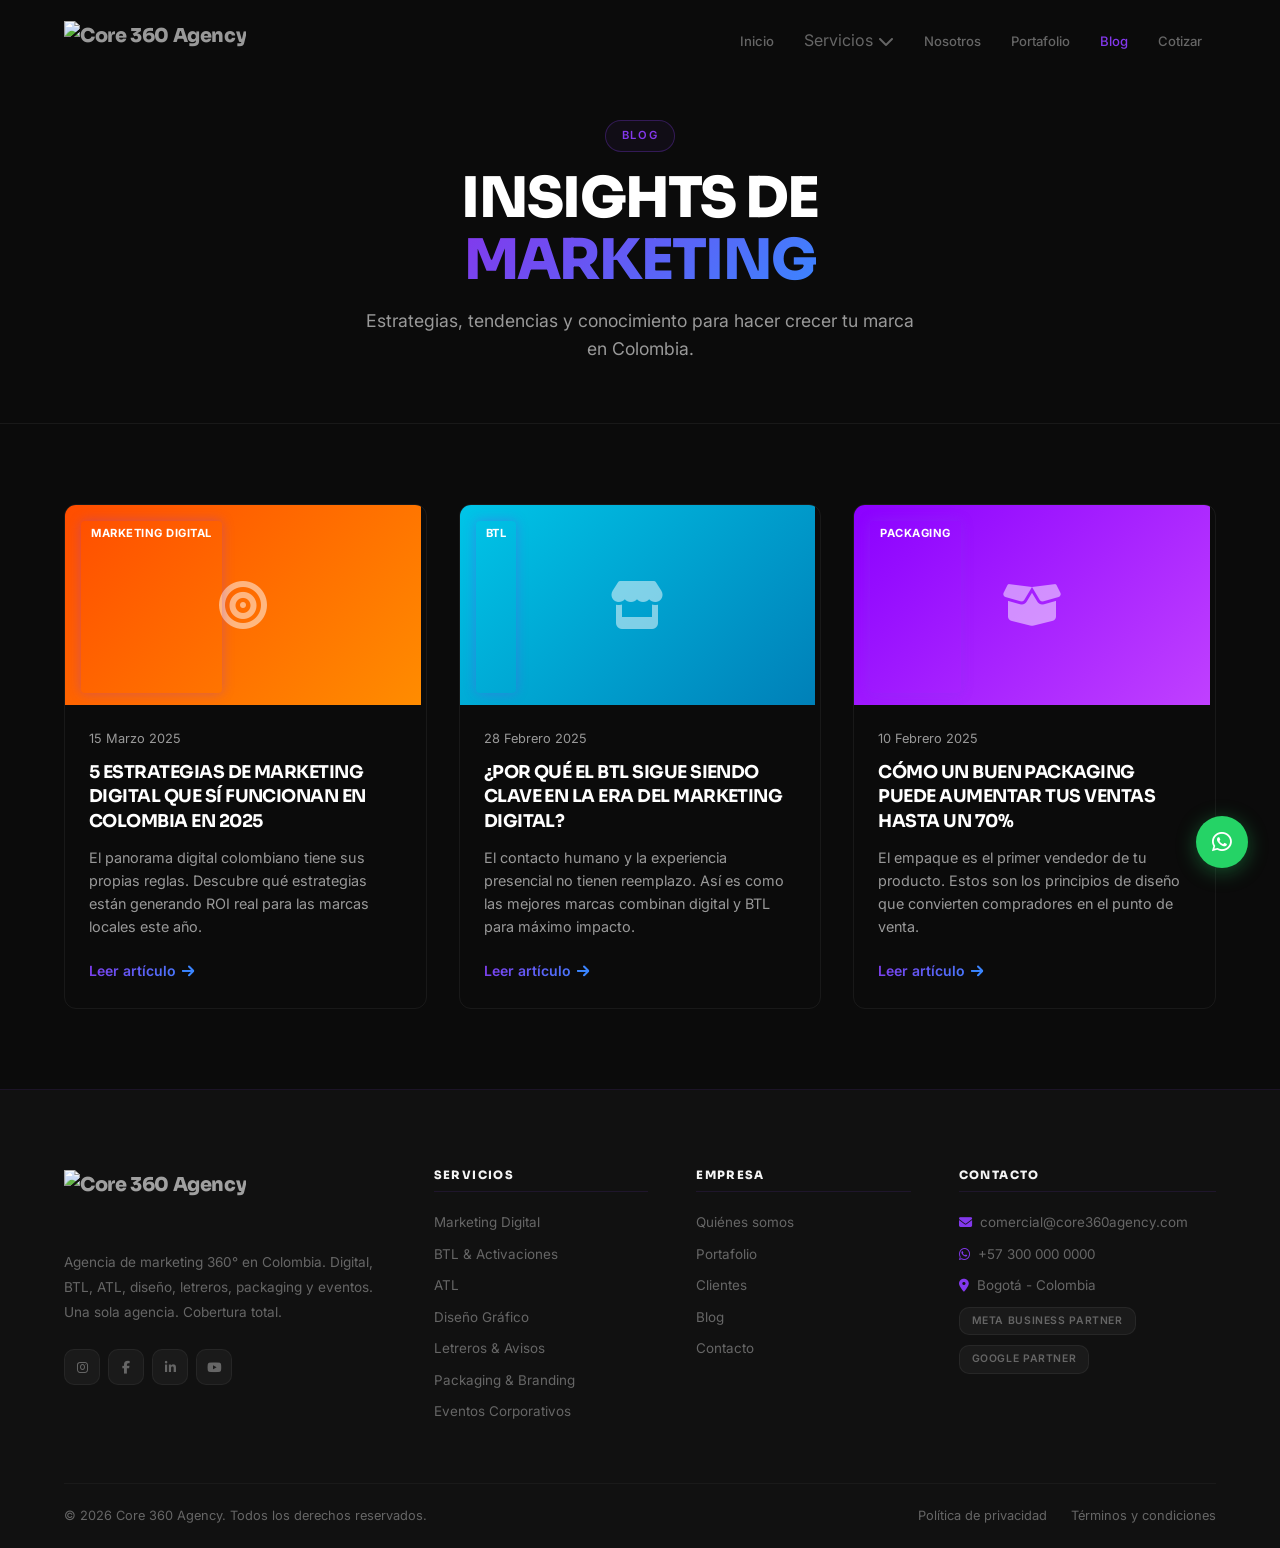
==== blog/index.html @ 4177e61e "Add blog/index.html" ====
<!DOCTYPE html>
<html lang="es">
<head>
  <meta charset="UTF-8">
  <meta name="viewport" content="width=device-width, initial-scale=1.0">
  <title>Blog de Marketing | Core 360 Agency</title>
  <meta name="description" content="Artículos, estrategias y tendencias de marketing digital, BTL, branding y publicidad en Colombia. Blog de Core 360 Agency.">
  <meta name="keywords" content="blog marketing Colombia, estrategias marketing digital, tendencias publicidad, branding Colombia">
  <link rel="canonical" href="https://core360agency.com/blog">
  <meta property="og:title" content="Blog de Marketing | Core 360 Agency">
  <meta property="og:description" content="Estrategias, tendencias y conocimiento para hacer crecer tu marca en Colombia.">
  <meta property="og:url" content="https://core360agency.com/blog">
  <meta property="og:type" content="website">
  <link rel="preconnect" href="https://fonts.googleapis.com">
  <link rel="preconnect" href="https://fonts.gstatic.com" crossorigin>
  <link href="https://fonts.googleapis.com/css2?family=Sora:wght@400;600;700;800&family=Inter:wght@300;400;500;600&display=swap" rel="stylesheet">
  <link rel="stylesheet" href="https://cdnjs.cloudflare.com/ajax/libs/font-awesome/6.5.0/css/all.min.css">
  <link rel="stylesheet" href="../css/styles.css">
  <link rel="stylesheet" href="../css/service-landing.css">

  <!-- Google Analytics 4 -->
  <script async src="https://www.googletagmanager.com/gtag/js?id=G-XXXXXXXXXX"></script>
  <script>
    window.dataLayer = window.dataLayer || [];
    function gtag(){dataLayer.push(arguments);}
    gtag('js', new Date());
    gtag('config', 'G-XXXXXXXXXX');
  </script>

  <!-- Meta Pixel -->
  <script>
    !function(f,b,e,v,n,t,s){if(f.fbq)return;n=f.fbq=function(){n.callMethod?
    n.callMethod.apply(n,arguments):n.queue.push(arguments)};if(!f._fbq)f._fbq=n;
    n.push=n;n.loaded=!0;n.version='2.0';n.queue=[];t=b.createElement(e);t.async=!0;
    t.src=v;s=b.getElementsByTagName(e)[0];s.parentNode.insertBefore(t,s)}(window,
    document,'script','https://connect.facebook.net/en_US/fbevents.js');
    fbq('init', 'XXXXXXXXXXXXXXXXXX');
    fbq('track', 'PageView');
  </script>
  <noscript><img height="1" width="1" style="display:none"
    src="https://www.facebook.com/tr?id=XXXXXXXXXXXXXXXXXX&ev=PageView&noscript=1"/></noscript>

  <style>
    .blog-hero { padding: 120px 0 60px; text-align: center; background: var(--bg-secondary); border-bottom: 1px solid rgba(255,255,255,0.06); }
    .blog-hero .section-tag { margin-bottom: 16px; display: inline-block; }
    .blog-hero h1 { font-family: 'Sora', sans-serif; font-size: clamp(2rem, 5vw, 3.5rem); font-weight: 800; color: #fff; line-height: 1.1; margin-bottom: 16px; }
    .blog-hero h1 em { color: var(--primary); font-style: normal; }
    .blog-hero p { color: var(--text-muted); font-size: 1.1rem; max-width: 560px; margin: 0 auto; }
    .blog-listing { padding: 80px 0; }
    .blog-listing__grid { display: grid; grid-template-columns: repeat(auto-fill, minmax(320px, 1fr)); gap: 32px; }
    .blog-listing .blog-card { background: var(--card-bg); border: 1px solid rgba(255,255,255,0.06); border-radius: 12px; overflow: hidden; transition: transform 0.3s, box-shadow 0.3s; }
    .blog-listing .blog-card:hover { transform: translateY(-6px); box-shadow: 0 20px 40px rgba(0,0,0,0.3); }
    .blog-card__img { height: 200px; position: relative; overflow: hidden; }
    .blog-card__placeholder { width: 100%; height: 100%; display: flex; align-items: center; justify-content: center; font-size: 3rem; color: rgba(255,255,255,0.5); }
    .blog-card__cat { position: absolute; top: 16px; left: 16px; background: var(--primary); color: #fff; font-size: 0.7rem; font-weight: 700; padding: 4px 10px; border-radius: 4px; text-transform: uppercase; letter-spacing: 0.5px; }
    .blog-card__body { padding: 24px; }
    .blog-card__date { font-size: 0.8rem; color: var(--text-muted); display: block; margin-bottom: 10px; }
    .blog-card__title { font-family: 'Sora', sans-serif; font-size: 1.1rem; font-weight: 700; color: #fff; margin-bottom: 12px; line-height: 1.4; }
    .blog-card__excerpt { color: var(--text-muted); font-size: 0.9rem; line-height: 1.6; margin-bottom: 20px; }
    .blog-card__link { color: var(--primary); font-size: 0.875rem; font-weight: 600; text-decoration: none; display: inline-flex; align-items: center; gap: 6px; transition: gap 0.2s; }
    .blog-card__link:hover { gap: 10px; }
  </style>
</head>
<body>

  <header class="header" id="header">
    <nav class="nav container">
      <a href="../index.html" class="nav__logo">
        <img src="../img/logo.png" alt="Core 360 Agency" class="nav__logo-img">
      </a>
      <ul class="nav__menu" id="navMenu">
        <li><a href="../index.html" class="nav__link">Inicio</a></li>
        <li class="nav__item--dropdown">
          <a href="../index.html#servicios" class="nav__link nav__link--dropdown">Servicios <i class="fas fa-chevron-down"></i></a>
          <ul class="nav__dropdown">
            <li><a href="../servicios/marketing-digital.html">Marketing Digital</a></li>
            <li><a href="../servicios/btl-activaciones.html">BTL & Activaciones</a></li>
            <li><a href="../servicios/atl.html">ATL</a></li>
            <li><a href="../servicios/diseno-grafico.html">Diseño Gráfico</a></li>
            <li><a href="../servicios/letreros-avisos.html">Letreros & Avisos</a></li>
            <li><a href="../servicios/packaging-branding.html">Packaging & Branding</a></li>
            <li><a href="../servicios/eventos-corporativos.html">Eventos Corporativos</a></li>
          </ul>
        </li>
        <li><a href="../index.html#nosotros" class="nav__link">Nosotros</a></li>
        <li><a href="../index.html#portafolio" class="nav__link">Portafolio</a></li>
        <li><a href="index.html" class="nav__link nav__link--active">Blog</a></li>
        <li><a href="../index.html#contacto" class="nav__link nav__cta">Cotizar</a></li>
      </ul>
      <button class="nav__toggle" id="navToggle" aria-label="Abrir menú"><span></span><span></span><span></span></button>
    </nav>
  </header>

  <!-- HERO -->
  <section class="blog-hero">
    <div class="container">
      <span class="section-tag">Blog</span>
      <h1>INSIGHTS DE<br><em>MARKETING</em></h1>
      <p>Estrategias, tendencias y conocimiento para hacer crecer tu marca en Colombia.</p>
    </div>
  </section>

  <!-- LISTADO DE ARTÍCULOS -->
  <section class="blog-listing">
    <div class="container">
      <div class="blog-listing__grid">

        <article class="blog-card reveal">
          <div class="blog-card__img">
            <div class="blog-card__placeholder" style="background: linear-gradient(135deg, #FF4D00, #FF8C00);">
              <i class="fas fa-bullseye"></i>
            </div>
            <span class="blog-card__cat">Marketing Digital</span>
          </div>
          <div class="blog-card__body">
            <span class="blog-card__date">15 Marzo 2025</span>
            <h2 class="blog-card__title">5 estrategias de marketing digital que sí funcionan en Colombia en 2025</h2>
            <p class="blog-card__excerpt">El panorama digital colombiano tiene sus propias reglas. Descubre qué estrategias están generando ROI real para las marcas locales este año.</p>
            <a href="estrategias-marketing-digital-colombia-2025.html" class="blog-card__link">Leer artículo <i class="fas fa-arrow-right"></i></a>
          </div>
        </article>

        <article class="blog-card reveal">
          <div class="blog-card__img">
            <div class="blog-card__placeholder" style="background: linear-gradient(135deg, #00C5E8, #0080B8);">
              <i class="fas fa-store"></i>
            </div>
            <span class="blog-card__cat">BTL</span>
          </div>
          <div class="blog-card__body">
            <span class="blog-card__date">28 Febrero 2025</span>
            <h2 class="blog-card__title">¿Por qué el BTL sigue siendo clave en la era del marketing digital?</h2>
            <p class="blog-card__excerpt">El contacto humano y la experiencia presencial no tienen reemplazo. Así es como las mejores marcas combinan digital y BTL para máximo impacto.</p>
            <a href="btl-vs-digital-como-combinarlos.html" class="blog-card__link">Leer artículo <i class="fas fa-arrow-right"></i></a>
          </div>
        </article>

        <article class="blog-card reveal">
          <div class="blog-card__img">
            <div class="blog-card__placeholder" style="background: linear-gradient(135deg, #8B00FF, #C040FF);">
              <i class="fas fa-box-open"></i>
            </div>
            <span class="blog-card__cat">Packaging</span>
          </div>
          <div class="blog-card__body">
            <span class="blog-card__date">10 Febrero 2025</span>
            <h2 class="blog-card__title">Cómo un buen packaging puede aumentar tus ventas hasta un 70%</h2>
            <p class="blog-card__excerpt">El empaque es el primer vendedor de tu producto. Estos son los principios de diseño que convierten compradores en el punto de venta.</p>
            <a href="packaging-que-aumenta-ventas.html" class="blog-card__link">Leer artículo <i class="fas fa-arrow-right"></i></a>
          </div>
        </article>

      </div>
    </div>
  </section>

  <!-- FOOTER -->
  <footer class="footer">
    <div class="container">
      <div class="footer__grid">
        <div class="footer__brand">
          <a href="../index.html" class="nav__logo">
            <img src="../img/logo.png" alt="Core 360 Agency" class="footer__logo-img">
          </a>
          <p>Agencia de marketing 360° en Colombia. Digital, BTL, ATL, diseño, letreros, packaging y eventos. Una sola agencia. Cobertura total.</p>
          <div class="footer__social">
            <a href="https://www.instagram.com/core360agency/" target="_blank" rel="noopener" aria-label="Instagram"><i class="fab fa-instagram"></i></a>
            <a href="https://www.facebook.com/core360agency" target="_blank" rel="noopener" aria-label="Facebook"><i class="fab fa-facebook-f"></i></a>
            <a href="https://www.linkedin.com/company/core360agency" target="_blank" rel="noopener" aria-label="LinkedIn"><i class="fab fa-linkedin-in"></i></a>
            <a href="https://www.youtube.com/@core360agency" target="_blank" rel="noopener" aria-label="YouTube"><i class="fab fa-youtube"></i></a>
          </div>
        </div>
        <div class="footer__col">
          <h4>Servicios</h4>
          <ul>
            <li><a href="../servicios/marketing-digital.html">Marketing Digital</a></li>
            <li><a href="../servicios/btl-activaciones.html">BTL & Activaciones</a></li>
            <li><a href="../servicios/atl.html">ATL</a></li>
            <li><a href="../servicios/diseno-grafico.html">Diseño Gráfico</a></li>
            <li><a href="../servicios/letreros-avisos.html">Letreros & Avisos</a></li>
            <li><a href="../servicios/packaging-branding.html">Packaging & Branding</a></li>
            <li><a href="../servicios/eventos-corporativos.html">Eventos Corporativos</a></li>
          </ul>
        </div>
        <div class="footer__col">
          <h4>Empresa</h4>
          <ul>
            <li><a href="../index.html#nosotros">Quiénes somos</a></li>
            <li><a href="../index.html#portafolio">Portafolio</a></li>
            <li><a href="../index.html#clientes">Clientes</a></li>
            <li><a href="index.html">Blog</a></li>
            <li><a href="../index.html#contacto">Contacto</a></li>
          </ul>
        </div>
        <div class="footer__col">
          <h4>Contacto</h4>
          <ul>
            <li><i class="fas fa-envelope"></i> comercial@core360agency.com</li>
            <li><i class="fab fa-whatsapp"></i> +57 300 000 0000</li>
            <li><i class="fas fa-map-marker-alt"></i> Bogotá - Colombia</li>
          </ul>
          <div class="footer__badge"><span>Meta Business Partner</span></div>
          <div class="footer__badge"><span>Google Partner</span></div>
        </div>
      </div>
      <div class="footer__bottom">
        <p>&copy; 2026 Core 360 Agency. Todos los derechos reservados.</p>
        <div class="footer__bottom-links">
          <a href="../privacidad.html">Política de privacidad</a>
          <a href="../terminos.html">Términos y condiciones</a>
        </div>
      </div>
    </div>
  </footer>

  <a href="https://wa.me/573000000000?text=Hola%2C%20quiero%20información%20sobre%20los%20servicios%20de%20Core%20360%20Agency" target="_blank" rel="noopener" class="whatsapp-float" aria-label="WhatsApp"><i class="fab fa-whatsapp"></i></a>
  <button class="scroll-top" id="scrollTop" aria-label="Arriba"><i class="fas fa-chevron-up"></i></button>

  <script src="../js/main.js"></script>
</body>
</html>
---- css/styles.css ----
/* ===========================================
   CORE 360 AGENCY — Main Stylesheet
   Paleta: Tech Creativo v4.0

   BASE
   #0B0B0B   Negro (fondo principal)
   #F5F5F5   Blanco roto (texto)
   #1A1A1A   Gris UI (cards/secciones)

   ADN DE MARCA
   #8338EC   Violeta eléctrico (color principal)

   GRADIENTE ESTRELLA: violeta → azul
   linear-gradient(135deg, #8338EC, #3A86FF)

   COLORES POR SERVICIO
   01 Marketing Digital  → #3A86FF  azul
   02 BTL & Activaciones → #FB5607  naranja
   03 ATL                → #FF006E  magenta
   04 Diseño Gráfico     → #8338EC  violeta
   05 Letreros & Avisos  → #FFBE0B  amarillo
   06 Packaging & Brand  → #06D6A0  verde
   07 Eventos Corp.      → #FF4D9A  rosa hot

   TIPOGRAFÍA
   Headings: Sora (600/700/800)
   Body:     Inter (300/400/500/600)
=========================================== */

/* ===== RESET & BASE ===== */
*, *::before, *::after { box-sizing: border-box; margin: 0; padding: 0; }

:root {
  /* Paleta principal */
  --violet:    #8338EC;
  --violet-h:  #9B5DE5;
  --blue:      #3A86FF;
  --dark:      #0B0B0B;
  --dark-2:    #111111;
  --dark-3:    #1A1A1A;
  --dark-4:    #252525;
  --dark-5:    #333333;
  --white:     #F5F5F5;
  --gray:      #666666;
  --light:     #999999;
  /* Gradiente estrella */
  --grad:      linear-gradient(135deg, #8338EC 0%, #3A86FF 100%);
  --grad-h:    linear-gradient(135deg, #9B5DE5 0%, #5A9FFF 100%);
  /* Tipografías */
  --font-h:    'Sora', sans-serif;
  --font-b:    'Inter', sans-serif;
  /* UI */
  --radius:    10px;
  --trans:     0.28s ease;
}

html { scroll-behavior: smooth; font-size: 16px; }

body {
  background-color: var(--dark);
  color: var(--light);
  font-family: var(--font-b);
  line-height: 1.6;
  overflow-x: hidden;
  -webkit-font-smoothing: antialiased;
}

a { text-decoration: none; color: inherit; }
ul { list-style: none; }
img { display: block; max-width: 100%; }
button { cursor: pointer; border: none; background: none; font-family: inherit; }

.container {
  max-width: 1200px;
  margin: 0 auto;
  padding: 0 24px;
}

/* ===== TIPOGRAFÍA ===== */
h1, h2, h3, h4 {
  font-family: var(--font-h);
  font-weight: 800;
  line-height: 1;
  letter-spacing: -0.03em;
}

/* Texto con gradiente violeta→azul */
em {
  font-style: normal;
  background: var(--grad);
  -webkit-background-clip: text;
  -webkit-text-fill-color: transparent;
  background-clip: text;
}

.section-tag {
  display: inline-flex;
  align-items: center;
  gap: 8px;
  font-family: var(--font-b);
  font-size: 0.7rem;
  font-weight: 600;
  letter-spacing: 0.14em;
  text-transform: uppercase;
  color: var(--violet);
  border: 1px solid rgba(131, 56, 236, 0.3);
  padding: 6px 16px;
  border-radius: 50px;
  margin-bottom: 20px;
  background: rgba(131, 56, 236, 0.05);
}
/* Punto decorativo antes del tag */
.section-tag::before {
  content: '';
  width: 6px;
  height: 6px;
  border-radius: 50%;
  background: var(--grad);
  flex-shrink: 0;
}

.section-header { text-align: center; margin-bottom: 60px; }

.section-title {
  font-size: clamp(2.5rem, 5vw, 4rem);
  color: var(--white);
  margin-bottom: 16px;
  text-transform: uppercase;
}

.section-subtitle {
  font-size: 1rem;
  color: var(--gray);
  max-width: 540px;
  margin: 0 auto;
  font-weight: 400;
}

/* ===== BOTONES ===== */
.btn {
  display: inline-flex;
  align-items: center;
  gap: 8px;
  padding: 13px 30px;
  font-family: var(--font-b);
  font-size: 0.87rem;
  font-weight: 600;
  letter-spacing: 0.02em;
  border-radius: var(--radius);
  transition: all var(--trans);
  white-space: nowrap;
  position: relative;
  overflow: hidden;
}

/* Botón gradiente violeta→azul */
.btn--primary {
  background: var(--grad);
  color: var(--white);
  border: 1px solid transparent;
}
.btn--primary::before {
  content: '';
  position: absolute;
  inset: 0;
  background: var(--grad-h);
  opacity: 0;
  transition: opacity var(--trans);
}
.btn--primary:hover::before { opacity: 1; }
.btn--primary:hover {
  transform: translateY(-2px);
  box-shadow:
    0 0 24px rgba(131, 56, 236, 0.4),
    0 0 48px rgba(58, 134, 255, 0.2),
    0 12px 30px rgba(0,0,0,0.4);
}
.btn--primary span,
.btn--primary i { position: relative; z-index: 1; }

.btn--outline {
  background: transparent;
  color: var(--white);
  border: 1px solid rgba(255,255,255,0.15);
}
.btn--outline:hover {
  border-color: var(--violet);
  color: var(--violet);
  box-shadow: 0 0 16px rgba(131,56,236,0.2);
}

.btn--whatsapp {
  background: #25D366;
  color: #fff;
  border: 1px solid transparent;
}
.btn--whatsapp:hover {
  background: #1EBE57;
  transform: translateY(-2px);
  box-shadow: 0 0 20px rgba(37,211,102,0.35);
}

.btn--sm   { padding: 8px 18px; font-size: 0.78rem; }
.btn--lg   { padding: 16px 38px; font-size: 0.95rem; }
.btn--full { width: 100%; justify-content: center; }

/* ===== REVEAL ANIMATIONS ===== */
.reveal {
  opacity: 0;
  transform: translateY(28px);
  transition: opacity 0.65s cubic-bezier(0.16, 1, 0.3, 1),
              transform 0.65s cubic-bezier(0.16, 1, 0.3, 1);
}
.reveal.is-visible { opacity: 1; transform: translateY(0); }
.reveal[data-delay="100"] { transition-delay: 0.1s; }
.reveal[data-delay="200"] { transition-delay: 0.2s; }

/* ===== HEADER / NAV ===== */
.header {
  position: fixed;
  top: 0; left: 0; right: 0;
  z-index: 1000;
  padding: 20px 0;
  transition: background var(--trans), padding var(--trans);
}
.header.scrolled {
  background: rgba(11, 11, 11, 0.9);
  backdrop-filter: blur(20px);
  -webkit-backdrop-filter: blur(20px);
  padding: 13px 0;
  border-bottom: 1px solid rgba(131, 56, 236, 0.15);
}

.nav { display: flex; align-items: center; justify-content: space-between; }

/* Logo — "360" con gradiente animado */
.nav__logo {
  font-family: var(--font-h);
  font-weight: 800;
  font-size: 1.2rem;
  letter-spacing: -0.02em;
  display: flex;
  align-items: baseline;
  gap: 1px;
}
.logo-core   { color: var(--white); }
.logo-360    {
  background: var(--grad);
  -webkit-background-clip: text;
  -webkit-text-fill-color: transparent;
  background-clip: text;
  font-size: 1.4rem;
}
.logo-agency {
  color: var(--gray);
  font-size: 0.68rem;
  font-weight: 400;
  margin-left: 5px;
  letter-spacing: 0.1em;
  text-transform: uppercase;
}

/* Menú */
.nav__menu { display: flex; align-items: center; gap: 2px; }

.nav__link {
  font-family: var(--font-b);
  font-size: 0.82rem;
  font-weight: 500;
  color: var(--gray);
  padding: 8px 14px;
  border-radius: var(--radius);
  transition: color var(--trans), background var(--trans);
}
.nav__link:hover { color: var(--white); background: rgba(255,255,255,0.04); }
.nav__link--active { color: var(--violet); }

.nav__link--cta {
  background: var(--grad);
  color: var(--white) !important;
  padding: 9px 22px;
  font-weight: 600;
  box-shadow: 0 0 16px rgba(131,56,236,0.3);
}
.nav__link--cta:hover {
  background: var(--grad-h);
  box-shadow: 0 0 28px rgba(131,56,236,0.5);
}

/* Hamburger */
.nav__toggle {
  display: none;
  flex-direction: column;
  gap: 5px;
  padding: 4px;
}
.nav__toggle span {
  display: block;
  width: 24px;
  height: 2px;
  background: var(--white);
  border-radius: 4px;
  transition: all var(--trans);
}

/* ===== HERO ===== */
.hero {
  position: relative;
  min-height: 100vh;
  display: flex;
  align-items: center;
  padding-top: 100px;
  overflow: hidden;
}

.hero__bg { position: absolute; inset: 0; z-index: 0; background: var(--dark); }

/* Dot grid — futurista y técnico */
.hero__grid-lines {
  position: absolute;
  inset: 0;
  background-image: radial-gradient(rgba(131, 56, 236, 0.08) 1px, transparent 1px);
  background-size: 30px 30px;
}

/* Glow multi-color en el fondo */
.hero__gradient {
  position: absolute;
  inset: 0;
  background:
    radial-gradient(ellipse 55% 65% at 10% 35%, rgba(131, 56, 236, 0.14) 0%, transparent 60%),
    radial-gradient(ellipse 45% 50% at 85% 65%, rgba(58, 134, 255, 0.10) 0%, transparent 55%),
    radial-gradient(ellipse 30% 30% at 50% 95%, rgba(251, 86, 7, 0.06) 0%, transparent 50%);
}

.hero__content { position: relative; z-index: 1; padding: 80px 0; }

.hero__tag {
  display: inline-flex;
  align-items: center;
  gap: 8px;
  font-size: 0.72rem;
  font-weight: 600;
  letter-spacing: 0.12em;
  text-transform: uppercase;
  color: var(--gray);
  margin-bottom: 24px;
}
.tag-dot {
  width: 8px;
  height: 8px;
  border-radius: 50%;
  background: var(--grad);
  box-shadow: 0 0 8px rgba(131,56,236,0.6);
  animation: pulse-dot 2s ease-in-out infinite;
}
@keyframes pulse-dot {
  0%,100% { box-shadow: 0 0 4px rgba(131,56,236,0.6); }
  50%      { box-shadow: 0 0 16px rgba(131,56,236,0.9), 0 0 30px rgba(58,134,255,0.4); }
}

.hero__title {
  font-size: clamp(3.5rem, 9vw, 8.5rem);
  color: var(--white);
  display: flex;
  flex-direction: column;
  margin-bottom: 24px;
  line-height: 0.95;
}
.hero__title-line--1 {
  color: rgba(255,255,255,0.2);
  font-size: 0.42em;
  letter-spacing: 0.1em;
  font-weight: 600;
  margin-bottom: 6px;
}
.hero__title-line--2 { line-height: 0.92; }
.hero__title-line--3 { color: var(--white); }

/* Acento con gradiente violeta→azul */
.hero__accent {
  display: block;
  background: var(--grad);
  -webkit-background-clip: text;
  -webkit-text-fill-color: transparent;
  background-clip: text;
  filter: drop-shadow(0 0 30px rgba(131,56,236,0.4));
}

.hero__subtitle {
  font-size: 0.82rem;
  color: var(--gray);
  letter-spacing: 0.1em;
  text-transform: uppercase;
  margin-bottom: 36px;
}

.hero__ctas { display: flex; gap: 14px; flex-wrap: wrap; margin-bottom: 56px; }

.hero__stats {
  display: flex;
  gap: 44px;
  flex-wrap: wrap;
  padding-top: 36px;
  border-top: 1px solid rgba(255,255,255,0.06);
}

.hero__stat { display: flex; flex-direction: column; }
.stat-num {
  font-family: var(--font-h);
  font-size: 2.6rem;
  font-weight: 800;
  color: var(--white);
  line-height: 1;
}
.stat-plus {
  font-family: var(--font-h);
  font-size: 2rem;
  font-weight: 800;
  background: var(--grad);
  -webkit-background-clip: text;
  -webkit-text-fill-color: transparent;
  background-clip: text;
}
.stat-label {
  font-size: 0.7rem;
  color: var(--gray);
  letter-spacing: 0.1em;
  text-transform: uppercase;
  margin-top: 4px;
  font-weight: 400;
}

.hero__scroll-indicator {
  position: absolute;
  bottom: 36px; left: 50%;
  transform: translateX(-50%);
  display: flex; flex-direction: column; align-items: center;
  gap: 8px; z-index: 1;
}
.hero__scroll-indicator span {
  font-size: 0.6rem;
  letter-spacing: 0.18em;
  color: var(--dark-5);
  font-weight: 500;
}
.scroll-line {
  width: 1px; height: 40px;
  background: linear-gradient(to bottom, var(--violet), transparent);
  animation: scroll-line 2s ease-in-out infinite;
}
@keyframes scroll-line {
  0%   { opacity: 1; transform: scaleY(0); transform-origin: top; }
  50%  { opacity: 1; transform: scaleY(1); transform-origin: top; }
  100% { opacity: 0; transform: scaleY(1); transform-origin: bottom; }
}

/* ===== MARQUEE STRIP ===== */
.marquee-strip {
  overflow: hidden;
  padding: 14px 0;
  background: var(--dark-3);
  position: relative;
}
/* Línea superior con gradiente de marca */
.marquee-strip::before {
  content: '';
  position: absolute;
  top: 0; left: 0; right: 0;
  height: 2px;
  background: linear-gradient(90deg,
    transparent 0%,
    #8338EC 20%,
    #3A86FF 50%,
    #FB5607 75%,
    #06D6A0 90%,
    transparent 100%);
}

.marquee-track {
  display: flex;
  gap: 32px;
  width: max-content;
  animation: marquee 30s linear infinite;
}
.marquee-track span {
  font-family: var(--font-b);
  font-size: 0.78rem;
  font-weight: 600;
  letter-spacing: 0.1em;
  text-transform: uppercase;
  color: var(--gray);
  white-space: nowrap;
}
.marquee-track .sep {
  background: var(--grad);
  -webkit-background-clip: text;
  -webkit-text-fill-color: transparent;
  background-clip: text;
}
@keyframes marquee {
  from { transform: translateX(0); }
  to   { transform: translateX(-50%); }
}

/* ===== SERVICIOS ===== */
.services { padding: 120px 0; background: var(--dark); }

.services__grid {
  display: grid;
  grid-template-columns: repeat(3, 1fr);
  gap: 16px;
}

.service-card--wide { grid-column: 1 / -1; }
.service-card--wide .service-card__list {
  display: grid;
  grid-template-columns: repeat(4, 1fr);
  gap: 0 16px;
}

/* ─── SERVICE CARD — Tech Creativo ─── */
.service-card {
  --svc-color: var(--violet);
  --svc-glow:  rgba(131, 56, 236, 0.15);

  background: var(--dark-3);
  border: 1px solid rgba(255,255,255,0.05);
  border-radius: 14px;
  padding: 36px 30px;
  position: relative;
  overflow: hidden;
  transition: border-color 0.3s ease, box-shadow 0.3s ease, transform 0.3s ease, background 0.3s ease;
}

/* Barra superior de color */
.service-card::before {
  content: '';
  position: absolute;
  top: 0; left: 0; right: 0;
  height: 3px;
  background: var(--svc-color);
  border-radius: 14px 14px 0 0;
  opacity: 0.3;
  transition: opacity 0.3s ease, box-shadow 0.3s ease;
}

/* Glow de fondo al hover */
.service-card::after {
  content: '';
  position: absolute;
  inset: 0;
  background: radial-gradient(ellipse 65% 55% at 15% 15%, var(--svc-glow) 0%, transparent 70%);
  opacity: 0;
  transition: opacity 0.4s ease;
  pointer-events: none;
  border-radius: 14px;
}

.service-card:hover {
  border-color: var(--svc-color);
  background: var(--dark-2);
  transform: translateY(-6px);
  box-shadow:
    0 0 0 1px var(--svc-color),
    0 0 40px var(--svc-glow),
    0 24px 60px rgba(0,0,0,0.5);
}
.service-card:hover::before {
  opacity: 1;
  box-shadow: 0 0 12px var(--svc-color);
}
.service-card:hover::after { opacity: 1; }

/* Número decorativo grande */
.service-card__number {
  font-family: var(--font-h);
  font-size: 5.5rem;
  font-weight: 800;
  color: var(--svc-color);
  opacity: 0.05;
  position: absolute;
  top: 10px; right: 20px;
  line-height: 1;
  pointer-events: none;
  transition: opacity 0.3s ease;
  letter-spacing: -0.04em;
}
.service-card:hover .service-card__number { opacity: 0.12; }

/* Ícono con fondo de color */
.service-card__icon {
  width: 46px; height: 46px;
  background: var(--svc-glow);
  border: 1px solid var(--svc-color);
  border-radius: 10px;
  display: flex; align-items: center; justify-content: center;
  margin-bottom: 20px;
  font-size: 1.15rem;
  color: var(--svc-color);
  transition: box-shadow 0.3s ease, background 0.3s ease;
}
.service-card:hover .service-card__icon {
  background: rgba(255,255,255,0.06);
  box-shadow: 0 0 16px var(--svc-glow), 0 0 30px rgba(0,0,0,0.3);
}

/* Textos */
.service-card__title {
  font-size: 1.25rem;
  color: var(--white);
  margin-bottom: 10px;
  text-transform: uppercase;
  letter-spacing: -0.02em;
  transition: color 0.3s ease;
}
.service-card:hover .service-card__title { color: var(--svc-color); }

.service-card__text {
  font-size: 0.85rem;
  color: var(--gray);
  line-height: 1.75;
  margin-bottom: 20px;
  font-weight: 400;
}

/* Lista */
.service-card__list { margin-bottom: 24px; }
.service-card__list li {
  font-size: 0.8rem;
  color: var(--light);
  padding: 5px 0;
  border-bottom: 1px solid rgba(255,255,255,0.04);
  display: flex; align-items: center; gap: 10px;
  font-weight: 400;
}
.service-card__list li::before {
  content: '';
  width: 4px; height: 4px;
  border-radius: 50%;
  background: var(--svc-color);
  flex-shrink: 0;
  box-shadow: 0 0 6px var(--svc-color);
}

/* Link */
.service-card__link {
  font-size: 0.78rem;
  font-weight: 600;
  color: var(--svc-color);
  display: inline-flex; align-items: center; gap: 6px;
  transition: gap 0.25s ease;
  letter-spacing: 0.02em;
}
.service-card__link:hover { gap: 10px; }

/* ===== NOSOTROS ===== */
.about {
  padding: 120px 0;
  background: var(--dark-2);
  border-top: 1px solid rgba(131,56,236,0.1);
  border-bottom: 1px solid rgba(131,56,236,0.1);
}

.about__grid { display: grid; grid-template-columns: 1fr 1fr; gap: 80px; align-items: center; }

.about__text .section-title { text-align: left; margin-bottom: 24px; }

.about__desc {
  font-size: 0.95rem; color: var(--gray); line-height: 1.85;
  margin-bottom: 20px; font-weight: 400;
}

.about__pillars {
  display: flex; align-items: center; gap: 14px;
  margin: 28px 0; flex-wrap: wrap;
}

.pillar {
  display: flex; flex-direction: column; align-items: center; gap: 8px;
  background: var(--dark-3);
  border: 1px solid rgba(255,255,255,0.06);
  border-radius: var(--radius);
  padding: 18px 22px;
  font-size: 0.78rem; font-weight: 600;
  color: var(--light); text-transform: uppercase; letter-spacing: 0.04em;
  transition: border-color 0.3s ease;
}
.pillar:hover { border-color: rgba(131,56,236,0.4); }
.pillar i { font-size: 1.1rem; color: var(--violet); }
.pillar--accent {
  background: none; border: none; padding: 0;
  font-size: 1.4rem; color: rgba(255,255,255,0.15);
}

.about__features { display: flex; flex-direction: column; gap: 12px; }

.feature-item {
  display: flex; align-items: flex-start; gap: 16px;
  padding: 16px 20px;
  background: var(--dark-3);
  border: 1px solid rgba(255,255,255,0.04);
  border-radius: var(--radius);
  transition: border-color 0.3s ease, background 0.3s ease;
}
.feature-item:hover { border-color: rgba(131,56,236,0.25); background: var(--dark-4); }

.feature-item__icon { font-size: 1rem; color: var(--violet); flex-shrink: 0; margin-top: 3px; }
.feature-item h4 {
  font-size: 0.87rem; color: var(--white); margin-bottom: 3px;
  text-transform: uppercase; letter-spacing: -0.01em;
}
.feature-item p { font-size: 0.82rem; color: var(--gray); line-height: 1.6; }

/* ===== PORTAFOLIO ===== */
.portfolio { padding: 120px 0; background: var(--dark); }

.portfolio__filters {
  display: flex; gap: 8px; flex-wrap: wrap; justify-content: center; margin-bottom: 44px;
}

.filter-btn {
  font-size: 0.75rem; font-weight: 600;
  letter-spacing: 0.05em; text-transform: uppercase;
  padding: 7px 18px; border-radius: 50px;
  color: var(--gray);
  border: 1px solid rgba(255,255,255,0.07);
  background: transparent;
  transition: all var(--trans);
}
.filter-btn:hover { color: var(--white); border-color: rgba(255,255,255,0.15); }
.filter-btn--active {
  background: var(--grad);
  border-color: transparent;
  color: var(--white);
  box-shadow: 0 0 16px rgba(131,56,236,0.35);
}

.portfolio__grid {
  display: grid; grid-template-columns: repeat(3, 1fr);
  gap: 16px; margin-bottom: 48px;
}

.portfolio-card { border-radius: 12px; overflow: hidden; }
.portfolio-card__img { position: relative; aspect-ratio: 4/3; overflow: hidden; }
.portfolio-card__placeholder {
  width: 100%; height: 100%;
  display: flex; align-items: center; justify-content: center;
  font-size: 3rem; color: rgba(255,255,255,0.2);
  transition: transform 0.5s ease;
}
.portfolio-card:hover .portfolio-card__placeholder { transform: scale(1.05); }

.portfolio-card__overlay {
  position: absolute; inset: 0;
  background: linear-gradient(to top, rgba(11,11,11,0.97) 0%, rgba(11,11,11,0.5) 55%, transparent 100%);
  padding: 24px;
  display: flex; flex-direction: column; justify-content: flex-end; gap: 8px;
  opacity: 0; transition: opacity var(--trans);
}
.portfolio-card:hover .portfolio-card__overlay { opacity: 1; }

.portfolio-card__cat {
  font-size: 0.65rem; font-weight: 700;
  letter-spacing: 0.1em; text-transform: uppercase;
  background: var(--grad);
  -webkit-background-clip: text; -webkit-text-fill-color: transparent;
  background-clip: text;
}
.portfolio-card__overlay h3 { font-size: 1.1rem; color: var(--white); }
.portfolio-card__metric { font-size: 0.82rem; color: var(--light); }
.portfolio-card__metric strong {
  background: var(--grad);
  -webkit-background-clip: text; -webkit-text-fill-color: transparent;
  background-clip: text;
}

.portfolio__cta { text-align: center; }

/* ===== CLIENTES ===== */
.clients {
  padding: 80px 0; background: var(--dark-3);
  border-top: 1px solid rgba(255,255,255,0.04);
  border-bottom: 1px solid rgba(255,255,255,0.04);
}

.clients__logos {
  display: grid; grid-template-columns: repeat(4, 1fr);
  gap: 12px; margin-top: 24px;
}

.client-logo {
  background: var(--dark-2); border-radius: var(--radius);
  padding: 28px 24px;
  display: flex; align-items: center; justify-content: center;
  border: 1px solid rgba(255,255,255,0.04);
  transition: border-color var(--trans), background var(--trans);
}
.client-logo:hover {
  border-color: rgba(131,56,236,0.25);
  background: var(--dark-4);
}

.client-logo__placeholder {
  font-family: var(--font-h); font-size: 0.75rem; font-weight: 700;
  letter-spacing: 0.12em; color: var(--dark-5); text-transform: uppercase;
}

/* ===== TESTIMONIOS ===== */
.testimonials { padding: 120px 0; background: var(--dark); }

.testimonials__grid { display: grid; grid-template-columns: repeat(3, 1fr); gap: 16px; }

.testimonial-card {
  background: var(--dark-3);
  border: 1px solid rgba(255,255,255,0.04);
  border-radius: 14px; padding: 30px;
  transition: border-color var(--trans), transform var(--trans), box-shadow var(--trans);
}
.testimonial-card:hover {
  border-color: rgba(131,56,236,0.3);
  transform: translateY(-4px);
  box-shadow: 0 0 30px rgba(131,56,236,0.08), 0 20px 50px rgba(0,0,0,0.4);
}

.testimonial-card__stars {
  display: flex; gap: 3px;
  margin-bottom: 16px;
}
.testimonial-card__stars i {
  font-size: 0.78rem;
  background: var(--grad);
  -webkit-background-clip: text; -webkit-text-fill-color: transparent;
  background-clip: text;
}

.testimonial-card__text {
  font-size: 0.9rem; color: var(--light);
  line-height: 1.85; margin-bottom: 22px;
  font-style: italic; font-weight: 300;
}
.testimonial-card__text::before {
  content: '"';
  background: var(--grad);
  -webkit-background-clip: text; -webkit-text-fill-color: transparent;
  background-clip: text;
  font-size: 1.8em; font-style: normal;
  line-height: 0; vertical-align: -0.25em; margin-right: 3px;
}

.testimonial-card__author { display: flex; align-items: center; gap: 12px; }
.testimonial-card__avatar {
  width: 40px; height: 40px; border-radius: 50%;
  background: var(--grad);
  display: flex; align-items: center; justify-content: center;
  font-family: var(--font-h); font-weight: 800; font-size: 0.78rem;
  color: var(--white); flex-shrink: 0;
  box-shadow: 0 0 12px rgba(131,56,236,0.4);
}
.testimonial-card__author strong {
  display: block; font-size: 0.85rem; color: var(--white);
  text-transform: uppercase; letter-spacing: -0.01em;
}
.testimonial-card__author span { font-size: 0.74rem; color: var(--gray); }

/* ===== BLOG ===== */
.blog {
  padding: 120px 0; background: var(--dark-2);
  border-top: 1px solid rgba(131,56,236,0.08);
}

.blog__grid { display: grid; grid-template-columns: repeat(3, 1fr); gap: 16px; }

.blog-card {
  background: var(--dark-3); border-radius: 12px; overflow: hidden;
  border: 1px solid rgba(255,255,255,0.04);
  transition: transform var(--trans), border-color var(--trans), box-shadow var(--trans);
}
.blog-card:hover {
  transform: translateY(-4px);
  border-color: rgba(131,56,236,0.25);
  box-shadow: 0 0 20px rgba(131,56,236,0.1), 0 20px 50px rgba(0,0,0,0.4);
}

.blog-card__img { position: relative; aspect-ratio: 16/9; }
.blog-card__placeholder {
  width: 100%; height: 100%;
  display: flex; align-items: center; justify-content: center;
  font-size: 2.5rem; color: rgba(255,255,255,0.15);
}
.blog-card__cat {
  position: absolute; bottom: 12px; left: 12px;
  font-size: 0.65rem; font-weight: 700;
  letter-spacing: 0.08em; text-transform: uppercase;
  background: var(--grad); color: var(--white);
  padding: 4px 12px; border-radius: 50px;
  box-shadow: 0 0 12px rgba(131,56,236,0.35);
}

.blog-card__body { padding: 22px; }
.blog-card__date { font-size: 0.7rem; color: var(--gray); margin-bottom: 10px; display: block; }
.blog-card__title {
  font-size: 1.05rem; color: var(--white); margin-bottom: 10px;
  text-transform: uppercase; line-height: 1.2;
}
.blog-card__excerpt { font-size: 0.84rem; color: var(--gray); line-height: 1.75; margin-bottom: 18px; }
.blog-card__link {
  font-size: 0.78rem; font-weight: 600;
  background: var(--grad);
  -webkit-background-clip: text; -webkit-text-fill-color: transparent;
  background-clip: text;
  display: inline-flex; align-items: center; gap: 6px;
  transition: gap 0.25s ease;
}
.blog-card__link i { -webkit-text-fill-color: var(--blue); color: var(--blue); }
.blog-card__link:hover { gap: 10px; }

/* ===== CTA BAND ===== */
.cta-band {
  padding: 100px 0;
  background: var(--dark-3);
  position: relative; overflow: hidden;
}
.cta-band::before {
  content: '';
  position: absolute; inset: 0;
  background:
    radial-gradient(ellipse 60% 70% at 50% 50%,
      rgba(131,56,236,0.12) 0%,
      rgba(58,134,255,0.08) 50%,
      transparent 70%);
}

.cta-band__content { text-align: center; position: relative; z-index: 1; }
.cta-band__content h2 {
  font-size: clamp(2rem, 4.5vw, 3.5rem); color: var(--white); margin-bottom: 16px;
  text-transform: uppercase;
}
.cta-band__content p { font-size: 1rem; color: var(--gray); margin-bottom: 36px; }
.cta-band__btns { display: flex; gap: 16px; justify-content: center; flex-wrap: wrap; }

/* ===== CONTACTO ===== */
.contact {
  padding: 120px 0; background: var(--dark);
  border-top: 1px solid rgba(131,56,236,0.1);
}

.contact__grid { display: grid; grid-template-columns: 1fr 1.2fr; gap: 80px; align-items: start; }

.contact__info .section-title { text-align: left; margin-bottom: 20px; }
.contact__desc { font-size: 0.92rem; color: var(--gray); line-height: 1.85; margin-bottom: 32px; }

.contact__items { display: flex; flex-direction: column; gap: 12px; margin-bottom: 28px; }
.contact__item {
  display: flex; align-items: flex-start; gap: 14px;
  padding: 14px 18px;
  background: var(--dark-3);
  border: 1px solid rgba(255,255,255,0.05);
  border-radius: var(--radius);
  transition: border-color var(--trans);
}
.contact__item:hover { border-color: rgba(131,56,236,0.3); }
.contact__item i { font-size: 1rem; color: var(--violet); flex-shrink: 0; margin-top: 3px; }
.contact__item strong {
  display: block; font-size: 0.68rem; color: var(--gray);
  text-transform: uppercase; letter-spacing: 0.1em; margin-bottom: 2px;
}
.contact__item span { font-size: 0.88rem; color: var(--white); }

.contact__social { display: flex; gap: 8px; }
.social-link {
  width: 40px; height: 40px; border-radius: var(--radius);
  background: var(--dark-3);
  border: 1px solid rgba(255,255,255,0.05);
  display: flex; align-items: center; justify-content: center;
  color: var(--gray); font-size: 0.88rem;
  transition: all var(--trans);
}
.social-link:hover {
  background: var(--grad); border-color: transparent;
  color: var(--white);
  box-shadow: 0 0 16px rgba(131,56,236,0.4);
}

/* Formulario */
.contact__form-wrap {
  background: var(--dark-3); border-radius: 16px; padding: 40px;
  border: 1px solid rgba(131,56,236,0.1);
}
.contact__form { display: flex; flex-direction: column; gap: 18px; }
.form-row { display: grid; grid-template-columns: 1fr 1fr; gap: 18px; }
.form-group { display: flex; flex-direction: column; gap: 7px; }
.form-group label {
  font-size: 0.7rem; font-weight: 600;
  color: var(--light); letter-spacing: 0.08em; text-transform: uppercase;
}

.form-group input,
.form-group select,
.form-group textarea {
  background: var(--dark-4);
  border: 1px solid rgba(255,255,255,0.07);
  border-radius: var(--radius);
  padding: 12px 16px; color: var(--white);
  font-family: var(--font-b); font-size: 0.88rem;
  transition: border-color var(--trans), box-shadow var(--trans);
  outline: none; width: 100%;
}
.form-group input:focus,
.form-group select:focus,
.form-group textarea:focus {
  border-color: var(--violet);
  box-shadow: 0 0 0 3px rgba(131,56,236,0.12), 0 0 12px rgba(131,56,236,0.08);
}
.form-group input::placeholder, .form-group textarea::placeholder { color: var(--dark-5); }
.form-group select option { background: var(--dark-3); }
.form-group textarea { resize: vertical; min-height: 120px; }

.form-privacy { font-size: 0.7rem; color: var(--gray); text-align: center; }
.form-privacy a { color: var(--violet); }

/* ===== FOOTER ===== */
.footer {
  background: var(--dark-2);
  border-top: 1px solid rgba(131,56,236,0.1);
  padding: 80px 0 0;
}

.footer__grid {
  display: grid; grid-template-columns: 1.5fr 1fr 1fr 1.2fr;
  gap: 48px; margin-bottom: 60px;
}

.footer__brand p {
  font-size: 0.85rem; color: var(--gray); line-height: 1.85;
  margin: 18px 0 24px;
}

.footer__social { display: flex; gap: 8px; }
.footer__social a {
  width: 36px; height: 36px; border-radius: var(--radius);
  background: var(--dark-3);
  border: 1px solid rgba(255,255,255,0.05);
  display: flex; align-items: center; justify-content: center;
  color: var(--gray); font-size: 0.8rem;
  transition: all var(--trans);
}
.footer__social a:hover {
  background: var(--grad); border-color: transparent;
  color: var(--white);
  box-shadow: 0 0 12px rgba(131,56,236,0.35);
}

.footer__col h4 {
  font-size: 0.72rem; letter-spacing: 0.12em; text-transform: uppercase;
  color: var(--white); margin-bottom: 20px;
  padding-bottom: 10px; border-bottom: 1px solid rgba(131,56,236,0.12);
}
.footer__col ul { display: flex; flex-direction: column; gap: 10px; }
.footer__col ul li, .footer__col ul a {
  font-size: 0.84rem; color: var(--gray);
  transition: color var(--trans); display: flex; align-items: center; gap: 8px;
}
.footer__col ul a:hover { color: var(--violet); }
.footer__col ul li i { color: var(--violet); font-size: 0.82rem; }

.footer__badge {
  display: inline-flex; align-items: center;
  background: var(--dark-3); border: 1px solid rgba(255,255,255,0.06);
  border-radius: var(--radius); padding: 5px 12px;
  margin-top: 10px; margin-right: 6px;
}
.footer__badge span {
  font-size: 0.65rem; font-weight: 600;
  color: var(--gray); letter-spacing: 0.06em; text-transform: uppercase;
}

.footer__bottom {
  border-top: 1px solid rgba(255,255,255,0.04);
  padding: 22px 0;
  display: flex; justify-content: space-between; align-items: center;
  flex-wrap: wrap; gap: 12px;
}
.footer__bottom p { font-size: 0.8rem; color: var(--gray); }
.footer__bottom-links { display: flex; gap: 24px; }
.footer__bottom-links a {
  font-size: 0.8rem; color: var(--gray); transition: color var(--trans);
}
.footer__bottom-links a:hover { color: var(--violet); }

/* ===== WHATSAPP FLOAT ===== */
.whatsapp-float {
  position: fixed; bottom: 32px; right: 32px; z-index: 999;
  width: 52px; height: 52px; border-radius: 50%;
  background: #25D366;
  display: flex; align-items: center; justify-content: center;
  font-size: 1.4rem; color: #fff;
  box-shadow: 0 4px 20px rgba(37,211,102,0.35);
  transition: transform var(--trans), box-shadow var(--trans);
  animation: wa-pulse 3s ease-in-out infinite;
}
.whatsapp-float:hover {
  transform: scale(1.1); animation: none;
  box-shadow: 0 8px 28px rgba(37,211,102,0.5);
}
@keyframes wa-pulse {
  0%,100% { box-shadow: 0 4px 20px rgba(37,211,102,0.35), 0 0 0 0 rgba(37,211,102,0.3); }
  50%      { box-shadow: 0 4px 20px rgba(37,211,102,0.35), 0 0 0 8px rgba(37,211,102,0); }
}

/* ===== SCROLL TO TOP ===== */
.scroll-top {
  position: fixed; bottom: 96px; right: 32px; z-index: 999;
  width: 42px; height: 42px; border-radius: var(--radius);
  background: var(--dark-3); border: 1px solid rgba(131,56,236,0.2);
  display: flex; align-items: center; justify-content: center;
  color: var(--gray); font-size: 0.78rem;
  opacity: 0; visibility: hidden; transition: all var(--trans);
}
.scroll-top.visible { opacity: 1; visibility: visible; }
.scroll-top:hover {
  background: var(--grad); border-color: transparent;
  color: var(--white);
  box-shadow: 0 0 16px rgba(131,56,236,0.4);
}

/* ===== LOGO IMAGEN ===== */
.nav__logo-img {
  height: 40px;
  width: auto;
  display: block;
  mix-blend-mode: screen;  /* elimina el fondo negro visualmente */
  transition: opacity var(--trans);
}
.nav__logo:hover .nav__logo-img { opacity: 0.82; }

.footer__logo-img {
  height: 46px;
  width: auto;
  display: block;
  mix-blend-mode: screen;
  margin-bottom: 16px;
}

/* ===== NAV DROPDOWN ===== */
.nav__item--dropdown { position: relative; }

.nav__link--dropdown {
  display: inline-flex !important;
  align-items: center;
  gap: 5px;
  background: none;
  border: none;
  font-family: inherit;
  font-size: inherit;
  font-weight: inherit;
  letter-spacing: inherit;
  cursor: pointer;
}

.nav__dropdown-icon {
  font-size: 0.55rem;
  transition: transform var(--trans);
  margin-top: 1px;
  color: var(--gray);
}
.nav__item--dropdown.open .nav__dropdown-icon { transform: rotate(180deg); }

.nav__dropdown {
  position: absolute;
  top: calc(100% + 10px);
  left: -8px;
  min-width: 248px;
  background: var(--dark-2);
  border: 1px solid rgba(131,56,236,0.18);
  border-radius: var(--radius);
  padding: 6px 0;
  list-style: none;
  z-index: 1001;
  box-shadow: 0 16px 48px rgba(0,0,0,0.6), 0 0 0 1px rgba(131,56,236,0.05);
  /* hidden by default */
  opacity: 0;
  visibility: hidden;
  transform: translateY(-8px);
  transition: opacity 0.2s ease, visibility 0.2s ease, transform 0.2s ease;
  pointer-events: none;
}

/* Desktop: hover abre el menú */
@media (min-width: 769px) {
  .nav__item--dropdown:hover .nav__dropdown-icon { transform: rotate(180deg); }
  .nav__item--dropdown:hover .nav__dropdown {
    opacity: 1; visibility: visible; transform: translateY(0); pointer-events: all;
  }
}

/* JS abre el menú (click / mobile) */
.nav__item--dropdown.open .nav__dropdown {
  opacity: 1; visibility: visible; transform: translateY(0); pointer-events: all;
}

.nav__dropdown li { list-style: none; }
.nav__dropdown li a {
  display: flex;
  align-items: center;
  gap: 10px;
  padding: 10px 18px 10px 18px;
  font-family: var(--font-b);
  font-size: 0.8rem;
  font-weight: 500;
  color: var(--gray);
  border-left: 2px solid transparent;
  transition: all var(--trans);
  text-decoration: none;
}
.nav__dropdown li + li { border-top: 1px solid rgba(255,255,255,0.03); }
.nav__dropdown li a i {
  font-size: 0.75rem;
  color: var(--violet);
  width: 14px;
  flex-shrink: 0;
}
.nav__dropdown li a:hover {
  color: var(--white);
  background: rgba(131,56,236,0.07);
  border-left-color: var(--violet);
  padding-left: 22px;
}

/* ===== NAV OVERLAY (mobile) ===== */
.nav__overlay {
  display: none;
  position: fixed; inset: 0;
  background: rgba(0, 0, 0, 0.65);
  z-index: 998;
  backdrop-filter: blur(2px);
  -webkit-backdrop-filter: blur(2px);
}
.nav__overlay.visible { display: block; }

/* ===== RESPONSIVE ===== */
@media (max-width: 1024px) {
  .services__grid     { grid-template-columns: repeat(2, 1fr); }
  .service-card--wide .service-card__list { grid-template-columns: repeat(2, 1fr); }
  .about__grid        { grid-template-columns: 1fr; gap: 48px; }
  .portfolio__grid    { grid-template-columns: repeat(2, 1fr); }
  .testimonials__grid { grid-template-columns: 1fr 1fr; }
  .footer__grid       { grid-template-columns: 1fr 1fr; }
}

@media (max-width: 768px) {
  /* ─ Nav móvil ─ */
  .nav__menu {
    position: fixed; top: 0; right: -100%;
    width: 80vw; max-width: 300px; height: 100vh;
    background: var(--dark-2);
    border-left: 1px solid rgba(131,56,236,0.2);
    flex-direction: column; align-items: flex-start;
    padding: 88px 28px 40px; gap: 0;
    overflow-y: auto;
    transition: right 0.3s ease; z-index: 999;
    box-shadow: -10px 0 40px rgba(0,0,0,0.6);
  }
  .nav__menu.open { right: 0; }
  .nav__link {
    font-size: 1.05rem; padding: 15px 0; width: 100%;
    border-bottom: 1px solid rgba(255,255,255,0.05);
    color: var(--light);
  }
  .nav__link--cta {
    margin-top: 20px; border-bottom: none;
    text-align: center; border-radius: var(--radius);
    display: block; padding: 13px 0;
  }
  .nav__toggle { display: flex; z-index: 1000; }
  .nav__toggle.open span:nth-child(1) { transform: rotate(45deg) translate(5px, 5px); }
  .nav__toggle.open span:nth-child(2) { opacity: 0; }
  .nav__toggle.open span:nth-child(3) { transform: rotate(-45deg) translate(5px, -5px); }

  /* ─ Dropdown en móvil ─ */
  .nav__item--dropdown { width: 100%; }
  .nav__link--dropdown { width: 100%; justify-content: space-between; }
  .nav__dropdown {
    position: static;
    min-width: unset; width: 100%;
    opacity: 1 !important; visibility: visible !important;
    transform: none !important; pointer-events: all !important;
    background: rgba(0,0,0,0.25);
    border: none; border-radius: 0;
    padding: 0; box-shadow: none;
    max-height: 0; overflow: hidden;
    transition: max-height 0.35s ease;
  }
  .nav__item--dropdown.open .nav__dropdown { max-height: 420px; }
  .nav__dropdown li a {
    padding: 11px 0 11px 18px;
    font-size: 0.88rem;
    border-left: none;
    border-bottom: 1px solid rgba(255,255,255,0.04);
  }
  .nav__dropdown li a:hover { padding-left: 26px; background: transparent; border-left: none; }
  .nav__dropdown li + li { border-top: none; }

  /* ─ Hero ─ */
  .hero { padding-top: 80px; }
  .hero__content { padding: 48px 0 60px; }
  .hero__title  { font-size: clamp(2.8rem, 12vw, 4.5rem); }
  .hero__stats  { gap: 20px; }
  .stat-num     { font-size: 2rem; }
  .hero__scroll-indicator { display: none; }

  /* ─ Secciones ─ */
  .section-header { margin-bottom: 40px; }
  .services    { padding: 72px 0; }
  .about       { padding: 72px 0; }
  .portfolio   { padding: 72px 0; }
  .clients     { padding: 48px 0; }
  .testimonials { padding: 72px 0; }
  .blog        { padding: 72px 0; }
  .cta-band    { padding: 72px 0; }
  .contact     { padding: 72px 0; }
  .footer      { padding: 60px 0 0; }

  /* ─ Grids ─ */
  .services__grid     { grid-template-columns: 1fr; }
  .service-card--wide .service-card__list { grid-template-columns: 1fr 1fr; }
  .portfolio__grid    { grid-template-columns: 1fr; }
  .portfolio-card__overlay { opacity: 1; }
  .clients__logos     { grid-template-columns: repeat(2, 1fr); }
  .testimonials__grid { grid-template-columns: 1fr; }
  .blog__grid         { grid-template-columns: 1fr; }

  /* ─ Contacto ─ */
  .contact__grid      { grid-template-columns: 1fr; gap: 40px; }
  .form-row           { grid-template-columns: 1fr; }
  .contact__form-wrap { padding: 24px 16px; }

  /* ─ Footer ─ */
  .footer__grid   { grid-template-columns: 1fr; gap: 28px; }
  .footer__bottom { flex-direction: column; text-align: center; }
  .footer__bottom-links { justify-content: center; }
}

@media (max-width: 480px) {
  .container      { padding: 0 16px; }
  .section-title  { font-size: 1.9rem; }

  /* Hero aún más compacto */
  .hero__title  { font-size: clamp(2.2rem, 12vw, 3.2rem); }
  .hero__ctas   { flex-direction: column; }
  .hero__ctas .btn { width: 100%; justify-content: center; }
  .hero__stats  {
    display: grid;
    grid-template-columns: 1fr 1fr;
    gap: 18px 24px;
    padding-top: 24px;
  }
  .stat-num { font-size: 1.8rem; }

  /* About */
  .about__pillars { justify-content: center; }
  .pillar--accent { display: none; }

  /* Secciones ─ padding extra reducido */
  .services, .about, .portfolio, .testimonials,
  .blog, .cta-band, .contact { padding: 56px 0; }
  .clients { padding: 40px 0; }

  /* Botones */
  .btn--lg { padding: 14px 24px; }
  .cta-band__btns { flex-direction: column; align-items: center; }
  .cta-band__btns .btn { width: 100%; justify-content: center; }

  /* Tarjetas de servicio */
  .service-card { padding: 28px 22px; }
  .service-card--wide .service-card__list { grid-template-columns: 1fr; }

  /* Portfolio overlay siempre visible en touch */
  .portfolio-card__overlay { opacity: 1; }

  /* Footer */
  .footer__bottom-links { flex-direction: column; gap: 10px; }
}
---- css/service-landing.css ----
/* ===========================================
   CORE 360 AGENCY — Service Landing Styles
   Usa --page-color y --page-glow inyectados
   en el <body> de cada landing individual.
   Defaults: violeta #8338EC
=========================================== */

body {
  --page-color: #8338EC;
  --page-glow:  rgba(131,56,236,0.18);
  --page-glow-soft: rgba(131,56,236,0.08);
}

/* ===== BREADCRUMB ===== */
.svc-breadcrumb {
  display: flex;
  align-items: center;
  gap: 8px;
  font-size: 0.72rem;
  color: var(--gray);
  margin-bottom: 28px;
  text-transform: uppercase;
  letter-spacing: 0.08em;
}
.svc-breadcrumb a { color: var(--gray); transition: color var(--trans); }
.svc-breadcrumb a:hover { color: var(--page-color); }
.svc-breadcrumb span { color: var(--dark-5); }
.svc-breadcrumb .sep { color: var(--dark-5); font-size: 0.6rem; }

/* ===== SERVICE HERO ===== */
.svc-hero {
  position: relative;
  min-height: 85vh;
  display: flex;
  align-items: center;
  padding-top: 110px;
  padding-bottom: 80px;
  overflow: hidden;
}

.svc-hero__bg { position: absolute; inset: 0; z-index: 0; background: var(--dark); }

.svc-hero__grid {
  position: absolute; inset: 0;
  background-image: radial-gradient(var(--page-glow-soft) 1px, transparent 1px);
  background-size: 30px 30px;
}

.svc-hero__glow {
  position: absolute; inset: 0;
  background:
    radial-gradient(ellipse 60% 70% at 5% 40%, var(--page-glow) 0%, transparent 55%),
    radial-gradient(ellipse 40% 40% at 90% 70%, rgba(58,134,255,0.06) 0%, transparent 50%);
}

.svc-hero__content { position: relative; z-index: 1; max-width: 820px; }

/* Tag de servicio */
.svc-num-tag {
  display: inline-flex;
  align-items: center;
  gap: 12px;
  margin-bottom: 24px;
}
.svc-num-tag__num {
  font-family: var(--font-h);
  font-size: 0.75rem;
  font-weight: 800;
  letter-spacing: 0.12em;
  color: var(--page-color);
  border: 1px solid var(--page-color);
  padding: 4px 12px;
  border-radius: 4px;
}
.svc-num-tag__label {
  font-size: 0.7rem;
  font-weight: 600;
  letter-spacing: 0.14em;
  text-transform: uppercase;
  color: var(--gray);
}

.svc-hero h1 {
  font-size: clamp(3.5rem, 8vw, 7.5rem);
  color: var(--white);
  line-height: 0.95;
  margin-bottom: 24px;
  text-transform: uppercase;
  letter-spacing: -0.03em;
}

.svc-hero__accent {
  display: block;
  color: var(--page-color);
  filter: drop-shadow(0 0 24px var(--page-glow));
}

.svc-hero__desc {
  font-size: 1.05rem;
  color: var(--gray);
  line-height: 1.8;
  margin-bottom: 36px;
  max-width: 580px;
}

.svc-hero__ctas { display: flex; gap: 14px; flex-wrap: wrap; margin-bottom: 52px; }

/* Botón primario con color del servicio */
.btn--svc {
  background: var(--page-color);
  color: var(--white);
  padding: 13px 30px;
  border-radius: var(--radius);
  font-weight: 600;
  font-size: 0.87rem;
  display: inline-flex; align-items: center; gap: 8px;
  transition: all var(--trans);
  border: 1px solid transparent;
}
.btn--svc:hover {
  filter: brightness(1.15);
  transform: translateY(-2px);
  box-shadow: 0 0 24px var(--page-glow), 0 12px 30px rgba(0,0,0,0.4);
}

.svc-hero__meta {
  display: flex;
  gap: 32px;
  flex-wrap: wrap;
  padding-top: 36px;
  border-top: 1px solid rgba(255,255,255,0.06);
}
.svc-meta-item {
  display: flex; flex-direction: column; gap: 4px;
}
.svc-meta-item__val {
  font-family: var(--font-h);
  font-size: 2rem;
  font-weight: 800;
  color: var(--page-color);
  line-height: 1;
}
.svc-meta-item__label {
  font-size: 0.68rem;
  color: var(--gray);
  text-transform: uppercase;
  letter-spacing: 0.1em;
}

/* ===== INCLUDES SECTION ===== */
.svc-includes { padding: 100px 0; background: var(--dark-2); }
.svc-includes__grid {
  display: grid;
  grid-template-columns: repeat(3, 1fr);
  gap: 16px;
}

.svc-include-card {
  background: var(--dark-3);
  border: 1px solid rgba(255,255,255,0.05);
  border-radius: 12px;
  padding: 28px 24px;
  transition: border-color var(--trans), transform var(--trans), box-shadow var(--trans);
  position: relative;
  overflow: hidden;
}
.svc-include-card::before {
  content: '';
  position: absolute; top: 0; left: 0; right: 0; height: 2px;
  background: var(--page-color);
  opacity: 0; transition: opacity var(--trans);
}
.svc-include-card:hover {
  border-color: var(--page-color);
  transform: translateY(-4px);
  box-shadow: 0 0 24px var(--page-glow-soft), 0 16px 40px rgba(0,0,0,0.4);
}
.svc-include-card:hover::before { opacity: 1; }

.svc-include-card__icon {
  width: 44px; height: 44px;
  background: var(--page-glow-soft);
  border: 1px solid var(--page-color);
  border-radius: 8px;
  display: flex; align-items: center; justify-content: center;
  font-size: 1.1rem;
  color: var(--page-color);
  margin-bottom: 16px;
  transition: box-shadow var(--trans);
}
.svc-include-card:hover .svc-include-card__icon {
  box-shadow: 0 0 14px var(--page-glow);
}
.svc-include-card h3 {
  font-size: 1rem;
  color: var(--white);
  margin-bottom: 8px;
  text-transform: uppercase;
  letter-spacing: -0.01em;
}
.svc-include-card p {
  font-size: 0.82rem;
  color: var(--gray);
  line-height: 1.7;
}

/* ===== PROCESS SECTION ===== */
.svc-process { padding: 100px 0; background: var(--dark); }

.svc-process__steps {
  display: grid;
  grid-template-columns: repeat(5, 1fr);
  gap: 0;
  position: relative;
}
/* Línea conectora */
.svc-process__steps::before {
  content: '';
  position: absolute;
  top: 28px; left: 10%; right: 10%;
  height: 1px;
  background: linear-gradient(90deg, var(--page-color), rgba(255,255,255,0.1));
}

.svc-step {
  display: flex; flex-direction: column; align-items: center;
  text-align: center;
  padding: 0 16px;
  position: relative;
}
.svc-step__num {
  width: 56px; height: 56px;
  border-radius: 50%;
  background: var(--dark-3);
  border: 2px solid var(--page-color);
  display: flex; align-items: center; justify-content: center;
  font-family: var(--font-h);
  font-size: 1.1rem; font-weight: 800;
  color: var(--page-color);
  margin-bottom: 20px;
  position: relative; z-index: 1;
  box-shadow: 0 0 16px var(--page-glow-soft);
  transition: background var(--trans), box-shadow var(--trans);
}
.svc-step:hover .svc-step__num {
  background: var(--page-color);
  color: var(--white);
  box-shadow: 0 0 24px var(--page-glow);
}
.svc-step h3 {
  font-size: 0.88rem;
  color: var(--white);
  margin-bottom: 8px;
  text-transform: uppercase;
  letter-spacing: -0.01em;
}
.svc-step p { font-size: 0.78rem; color: var(--gray); line-height: 1.65; }

/* ===== WHY US ===== */
.svc-why { padding: 100px 0; background: var(--dark-2); }

.svc-why__grid {
  display: grid;
  grid-template-columns: repeat(3, 1fr);
  gap: 20px;
}
.svc-why-card {
  background: var(--dark-3);
  border: 1px solid rgba(255,255,255,0.04);
  border-radius: 12px;
  padding: 32px 28px;
  text-align: center;
  transition: border-color var(--trans), transform var(--trans);
}
.svc-why-card:hover {
  border-color: var(--page-color);
  transform: translateY(-4px);
}
.svc-why-card__icon {
  font-size: 2rem;
  color: var(--page-color);
  margin-bottom: 16px;
  filter: drop-shadow(0 0 10px var(--page-glow));
}
.svc-why-card h3 {
  font-size: 1.1rem;
  color: var(--white);
  margin-bottom: 10px;
  text-transform: uppercase;
}
.svc-why-card p { font-size: 0.85rem; color: var(--gray); line-height: 1.75; }

/* ===== PORTFOLIO MINI ===== */
.svc-portfolio { padding: 100px 0; background: var(--dark); }

.svc-portfolio__grid {
  display: grid;
  grid-template-columns: repeat(3, 1fr);
  gap: 16px;
}
.svc-case {
  background: var(--dark-3);
  border: 1px solid rgba(255,255,255,0.04);
  border-radius: 12px;
  overflow: hidden;
  transition: border-color var(--trans), transform var(--trans);
}
.svc-case:hover {
  border-color: var(--page-color);
  transform: translateY(-4px);
}
.svc-case__visual {
  height: 180px;
  display: flex; align-items: center; justify-content: center;
  font-size: 3rem;
  color: rgba(255,255,255,0.2);
  position: relative;
  overflow: hidden;
}
.svc-case__body { padding: 22px; }
.svc-case__tag {
  font-size: 0.65rem; font-weight: 700;
  letter-spacing: 0.1em; text-transform: uppercase;
  color: var(--page-color);
  margin-bottom: 8px; display: block;
}
.svc-case__title {
  font-size: 1.05rem; color: var(--white);
  margin-bottom: 10px; text-transform: uppercase;
}
.svc-case__metric {
  font-size: 1.5rem; font-family: var(--font-h); font-weight: 800;
  color: var(--page-color);
  filter: drop-shadow(0 0 8px var(--page-glow));
  display: block; margin-bottom: 4px;
}
.svc-case p { font-size: 0.8rem; color: var(--gray); }

/* ===== FAQ ===== */
.svc-faq { padding: 100px 0; background: var(--dark-2); }
.svc-faq__list {
  max-width: 780px;
  margin: 0 auto;
  display: flex; flex-direction: column; gap: 8px;
}
.faq-item {
  background: var(--dark-3);
  border: 1px solid rgba(255,255,255,0.05);
  border-radius: 10px;
  overflow: hidden;
  transition: border-color var(--trans);
}
.faq-item.open { border-color: var(--page-color); }
.faq-question {
  width: 100%;
  padding: 20px 24px;
  display: flex; align-items: center; justify-content: space-between; gap: 16px;
  font-family: var(--font-b); font-size: 0.92rem; font-weight: 600;
  color: var(--white); text-align: left; cursor: pointer;
  transition: color var(--trans);
  background: transparent;
}
.faq-item.open .faq-question { color: var(--page-color); }
.faq-question__icon {
  width: 24px; height: 24px; border-radius: 50%;
  border: 1px solid rgba(255,255,255,0.12);
  display: flex; align-items: center; justify-content: center;
  font-size: 0.7rem; flex-shrink: 0;
  transition: all var(--trans); color: var(--gray);
}
.faq-item.open .faq-question__icon {
  background: var(--page-color); border-color: var(--page-color);
  color: var(--white); transform: rotate(45deg);
}
.faq-answer {
  max-height: 0; overflow: hidden;
  transition: max-height 0.4s ease, padding 0.3s ease;
}
.faq-answer.open { max-height: 300px; }
.faq-answer p {
  padding: 0 24px 22px;
  font-size: 0.88rem; color: var(--gray); line-height: 1.8;
}

/* ===== CTA LANDING ===== */
.svc-cta {
  padding: 100px 0;
  background: var(--dark-3);
  position: relative; overflow: hidden;
}
.svc-cta::before {
  content: '';
  position: absolute; inset: 0;
  background: radial-gradient(ellipse 60% 70% at 50% 50%, var(--page-glow-soft) 0%, transparent 65%);
}
.svc-cta__content {
  text-align: center; position: relative; z-index: 1;
  max-width: 640px; margin: 0 auto;
}
.svc-cta__content h2 {
  font-size: clamp(2rem, 4vw, 3.2rem); color: var(--white);
  margin-bottom: 16px; text-transform: uppercase;
}
.svc-cta__content p { font-size: 1rem; color: var(--gray); margin-bottom: 32px; }
.svc-cta__btns { display: flex; gap: 14px; justify-content: center; flex-wrap: wrap; }

/* ===== MINI CONTACT ===== */
.svc-contact { padding: 100px 0; background: var(--dark); }
.svc-contact__grid {
  display: grid; grid-template-columns: 1fr 1.2fr; gap: 70px; align-items: start;
}

/* ===== RESPONSIVE ===== */
@media (max-width: 1024px) {
  .svc-includes__grid  { grid-template-columns: repeat(2, 1fr); }
  .svc-process__steps  { grid-template-columns: 1fr 1fr; gap: 32px; }
  .svc-process__steps::before { display: none; }
  .svc-why__grid       { grid-template-columns: 1fr 1fr; }
  .svc-portfolio__grid { grid-template-columns: 1fr 1fr; }
  .svc-contact__grid   { grid-template-columns: 1fr; gap: 40px; }
}

@media (max-width: 768px) {
  /* Hero */
  .svc-hero { min-height: auto; padding-top: 110px; padding-bottom: 60px; }
  .svc-hero h1 { font-size: clamp(2.8rem, 12vw, 4.5rem); }
  .svc-hero__desc { font-size: 0.95rem; max-width: 100%; }
  .svc-hero__meta { gap: 20px; }

  /* Secciones */
  .svc-includes, .svc-process, .svc-why,
  .svc-portfolio, .svc-faq, .svc-cta { padding: 72px 0; }
  .section-header { margin-bottom: 40px; }

  /* Grids */
  .svc-includes__grid  { grid-template-columns: 1fr; }
  .svc-process__steps  { grid-template-columns: 1fr; gap: 28px; }
  .svc-why__grid       { grid-template-columns: 1fr; }
  .svc-portfolio__grid { grid-template-columns: 1fr; }
}

@media (max-width: 480px) {
  /* Hero compacto */
  .svc-hero { padding-top: 100px; padding-bottom: 48px; }
  .svc-hero h1 { font-size: clamp(2.1rem, 11vw, 3rem); margin-bottom: 18px; }
  .svc-hero__desc { font-size: 0.9rem; line-height: 1.75; margin-bottom: 28px; }

  /* CTAs en columna */
  .svc-hero__ctas { flex-direction: column; gap: 12px; margin-bottom: 36px; }
  .btn--svc, .svc-hero__ctas .btn--outline {
    width: 100%; justify-content: center; text-align: center;
  }

  /* Meta stats 2x2 */
  .svc-hero__meta {
    display: grid;
    grid-template-columns: 1fr 1fr;
    gap: 16px;
    padding-top: 24px;
  }
  .svc-meta-item__val { font-size: 1.5rem; }
  .svc-meta-item__label { font-size: 0.62rem; }

  /* Secciones extra compactas */
  .svc-includes, .svc-process, .svc-why,
  .svc-portfolio, .svc-faq, .svc-cta { padding: 56px 0; }

  /* Cards */
  .svc-include-card { padding: 22px 18px; }
  .svc-why-card { padding: 24px 20px; }

  /* Proceso */
  .svc-step { padding: 0 8px; }
  .svc-step__num { width: 48px; height: 48px; font-size: 1rem; }

  /* FAQ */
  .faq-question { padding: 16px 18px; font-size: 0.85rem; }
  .faq-answer p { padding: 0 18px 18px; }
  .faq-answer.open { max-height: 600px; }

  /* CTA final */
  .svc-cta__content h2 { font-size: clamp(1.7rem, 7vw, 2.4rem); }
  .svc-cta__btns { flex-direction: column; align-items: center; gap: 12px; }
  .svc-cta__btns .btn--svc,
  .svc-cta__btns .btn--outline { width: 100%; justify-content: center; }

  /* Breadcrumb */
  .svc-breadcrumb { font-size: 0.65rem; gap: 5px; }
}
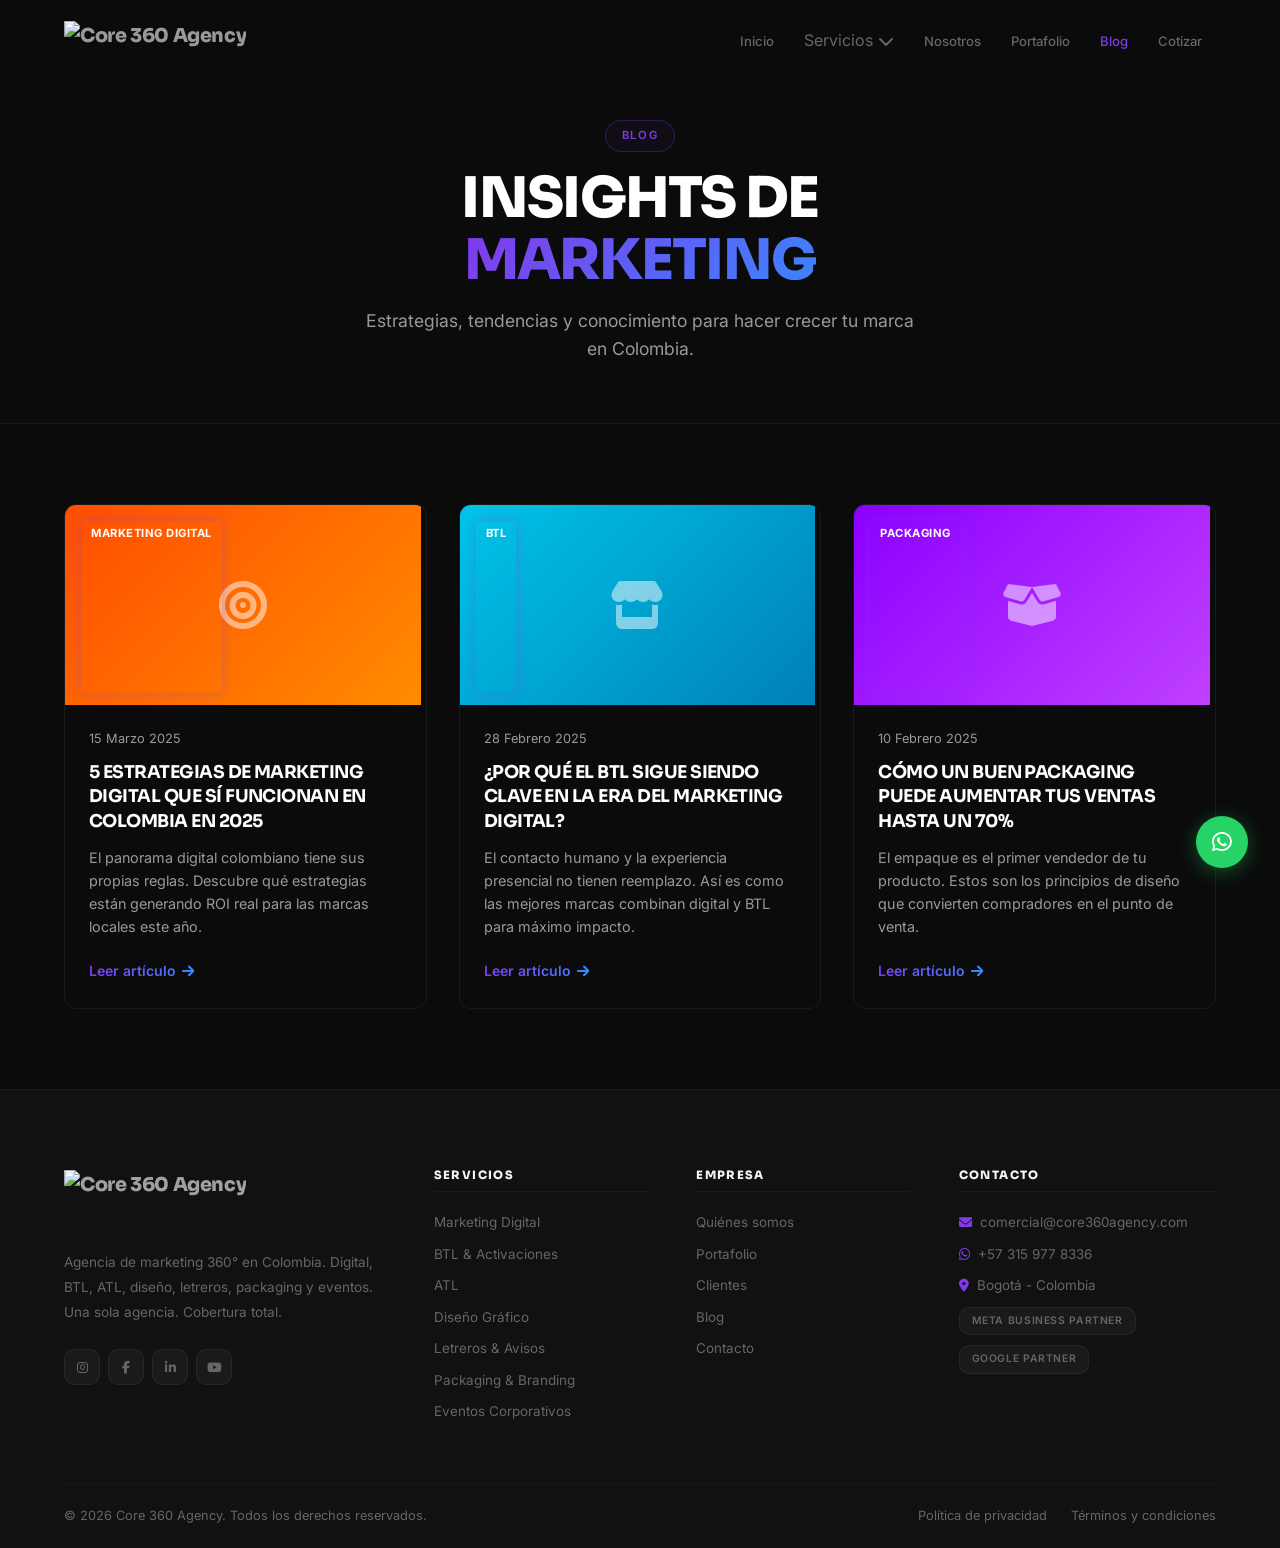
==== commit da34b16e: "Actualizar telefono real, corregir netlify.toml y agregar pagina 404" ====
--- a/blog/index.html
+++ b/blog/index.html
@@ -196,7 +196,7 @@
           <h4>Contacto</h4>
           <ul>
             <li><i class="fas fa-envelope"></i> comercial@core360agency.com</li>
-            <li><i class="fab fa-whatsapp"></i> +57 300 000 0000</li>
+            <li><i class="fab fa-whatsapp"></i> +57 315 977 8336</li>
             <li><i class="fas fa-map-marker-alt"></i> Bogotá - Colombia</li>
           </ul>
           <div class="footer__badge"><span>Meta Business Partner</span></div>
@@ -213,7 +213,7 @@
     </div>
   </footer>
 
-  <a href="https://wa.me/573000000000?text=Hola%2C%20quiero%20información%20sobre%20los%20servicios%20de%20Core%20360%20Agency" target="_blank" rel="noopener" class="whatsapp-float" aria-label="WhatsApp"><i class="fab fa-whatsapp"></i></a>
+  <a href="https://wa.me/573159778336?text=Hola%2C%20quiero%20información%20sobre%20los%20servicios%20de%20Core%20360%20Agency" target="_blank" rel="noopener" class="whatsapp-float" aria-label="WhatsApp"><i class="fab fa-whatsapp"></i></a>
   <button class="scroll-top" id="scrollTop" aria-label="Arriba"><i class="fas fa-chevron-up"></i></button>
 
   <script src="../js/main.js"></script>
